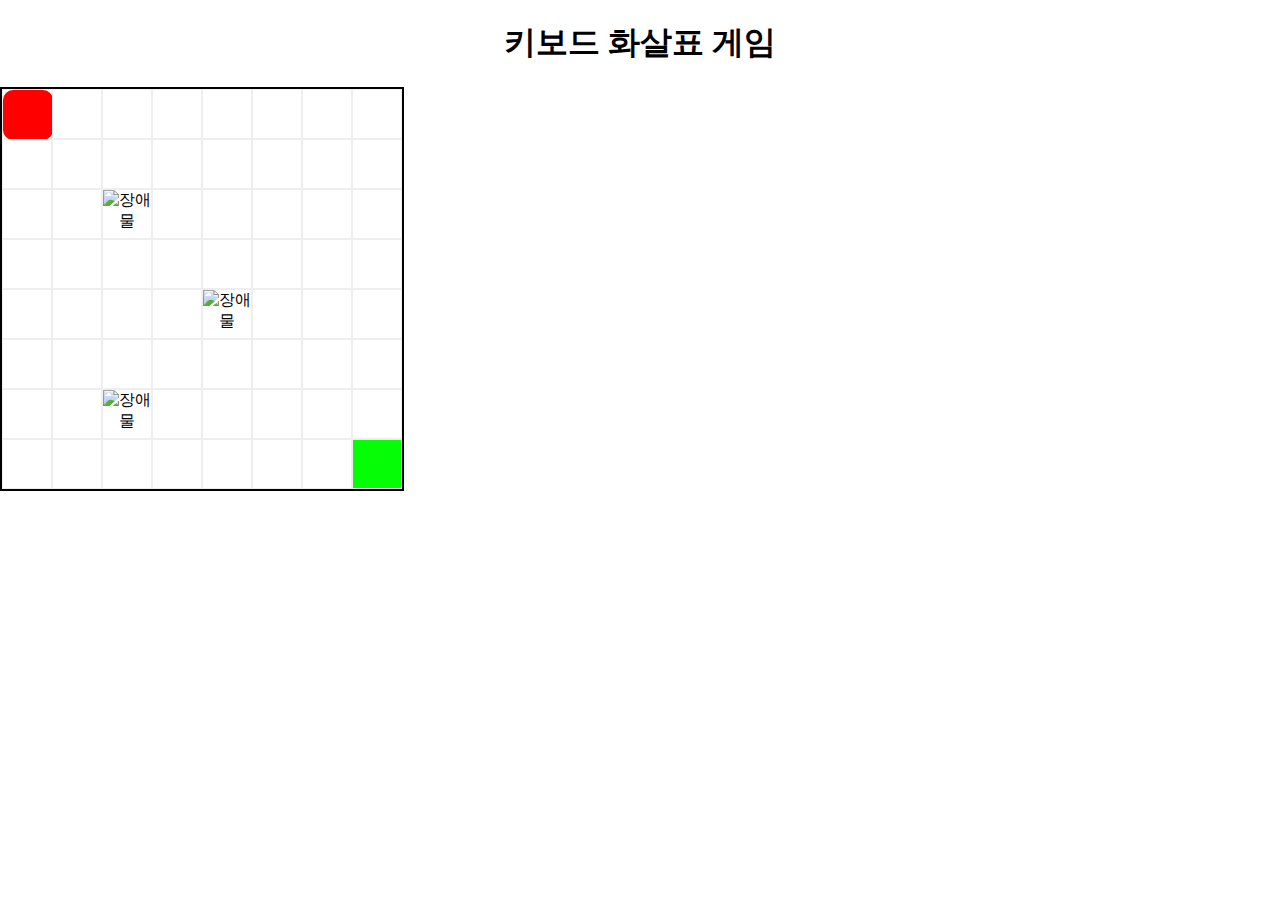
==== boardGame.html @ 65a12dd5 "boardGame_commit" ====
<!DOCTYPE html>
<html lang="en">
<head>
    <meta charset="UTF-8">
    <meta name="viewport" content="width=device-width, initial-scale=1.0">
    <title>키보드 화살표 게임</title>
    <style>
        body{margin : 0 auto; text-align: center;  position: relative;}
        .dark-background {
            background-color: rgba(0, 0, 0,0.5); /* 어두운 배경 */
        }
        .white-background {
            background-color: white; /* 어두운 배경 */
        }
        #game-area{
            width:400px;
            height:400px;
            border: 2px solid #000;
            position: relative;
            /*범위를 벗어나면 보이지 않게 하겠다.*/
            overflow: hidden;
            display :grid;
            grid-template-columns: repeat(8, 50px);
            grid-template-rows: repeat(8, 50px);
            grid-gap: 0;
        }
        #box{
            width:50px;
            height:50px;
            background-color: red;
            position: absolute;
            /*부모의 박스를 기준으로 (200,200)이 중앙인데 자식 박스의 크기가 50이므로 중앙에 가게 하려면 200-25를 해주면 된다.*/
            top:0px;
            left:0px;
            border-radius: 10px;
        }
        .grid-item{
            border: 1px solid #eee; /* 셀 테두리 */
            text-align: center;
            box-sizing: border-box;
            position: relative;
        }
        .grid-item > img{
            width: 100%; /* 셀 너비에 맞춤 */
            height: 100%; /* 셀 높이에 맞춤 */
            object-fit: cover;
        }
        #destination{
            background-color: rgb(5, 253, 5);
        }
        #modal{
            background-color: white;
            width: 250px;
            height : 150px;
            text-align: center;
            align-content: center;
            display: none;
            border-radius: 10px;
            position: absolute;        
            top:50%;
            left: 50%;
            transform: translate(-50%, -50%);

        }
    </style>
</head>
<body>
    <h1>키보드 화살표 게임</h1>
    <div id = 'game-area'>
        <div class = 'grid-item'><div id = 'box'></div></div>
        <div class = 'grid-item'></div>
        <div class = 'grid-item'></div>
        <div class = 'grid-item'></div>
        <div class = 'grid-item'></div>
        <div class = 'grid-item'></div>
        <div class = 'grid-item'></div>
        <div class = 'grid-item'></div>

        <div class = 'grid-item'></div>
        <div class = 'grid-item'></div>
        <div class = 'grid-item'></div>
        <div class = 'grid-item'></div>
        <div class = 'grid-item'></div>
        <div class = 'grid-item'></div>
        <div class = 'grid-item'></div>
        <div class = 'grid-item'></div>

        <div class = 'grid-item'></div>
        <div class = 'grid-item'></div>
        <div class = 'grid-item item1'><img src='images/stone.png' alt = '장애물' ></div>
        <div class = 'grid-item'></div>
        <div class = 'grid-item'></div>
        <div class = 'grid-item'></div>
        <div class = 'grid-item'></div>
        <div class = 'grid-item'></div>

        <div class = 'grid-item'></div>
        <div class = 'grid-item'></div>
        <div class = 'grid-item'></div>
        <div class = 'grid-item'></div>
        <div class = 'grid-item'></div>
        <div class = 'grid-item'></div>
        <div class = 'grid-item'></div>
        <div class = 'grid-item'></div>

        <div class = 'grid-item'></div>
        <div class = 'grid-item'></div>
        <div class = 'grid-item'></div>
        <div class = 'grid-item'></div>
        <div class = 'grid-item'><img src='images/stone.png' alt = '장애물' ></div>
        <div class = 'grid-item'></div>
        <div class = 'grid-item'></div>
        <div class = 'grid-item'></div>

        <div class = 'grid-item'></div>
        <div class = 'grid-item'></div>
        <div class = 'grid-item'></div>
        <div class = 'grid-item'></div>
        <div class = 'grid-item'></div>
        <div class = 'grid-item'></div>
        <div class = 'grid-item'></div>
        <div class = 'grid-item'></div>

        <div class = 'grid-item'></div>
        <div class = 'grid-item'></div>
        <div class = 'grid-item'><img src='images/stone.png' alt = '장애물' ></div>
        <div class = 'grid-item'></div>
        <div class = 'grid-item'></div>
        <div class = 'grid-item'></div>
        <div class = 'grid-item'></div>
        <div class = 'grid-item'></div>

        <div class = 'grid-item'></div>
        <div class = 'grid-item'></div>
        <div class = 'grid-item'></div>
        <div class = 'grid-item'></div>
        <div class = 'grid-item'></div>
        <div class = 'grid-item'></div>
        <div class = 'grid-item'></div>
        <div class = 'grid-item' id = 'destination'></div>
    </div>
    <div id = 'modal'>
        <p id = 'result'></p>
        <button type="button" id = 'retry'>다시하기</button>
    </div>

    <script>
        const box = document.getElementById('box');
        let topPostion = 0;
        let leftPostion = 0;
        window.addEventListener('keydown', (event) =>{
            switch(event.key){
                case 'ArrowUp' : 
                    if(topPostion >= 0){
                        topPostion = topPostion - 50;
                        box.style.top = topPostion +'px';
                    }
                    break;
                
                case 'ArrowDown' : 
                    if(topPostion < 350){
                        topPostion = topPostion + 50 ;
                        box.style.top = topPostion+'px';
                    }
                    break;
                 
                case 'ArrowRight' : 
                    if(leftPostion >= 0){
                        leftPostion = leftPostion + 50;
                        box.style.left = leftPostion +'px';
                    }
                    break;
                case 'ArrowLeft' : 
                    if(leftPostion < 350){
                        leftPostion = leftPostion - 50 ;
                        box.style.left = leftPostion+'px';
                    }
                    break;
            }
            console.log(topPostion + 'top');
            console.log(leftPostion + 'left');
            if(topPostion == 50 && leftPostion == 100){
                console.log('닿였다!!');
                showModal();

            }else if(topPostion == 100 && leftPostion == 50){
                console.log('닿였다!!');
            }
        });
       
        function showModal(){
            let modal = document.querySelector('#modal');
            document.querySelector('#result').innerText = '사망하셨습니다.';
            modal.style.display = 'block';
            document.body.classList.remove('white-background');
            document.body.classList.add('dark-background');
            div.removeEventListener('keydown', handleKeydown);
        }
        document.querySelector('#retry').addEventListener("click",closeModal);
        function closeModal(){
            modal.style.display = 'none';
            document.body.classList.add('white-background');
            topPostion = 0;
            leftPostion = 0;
            box.style.top = topPostion + 'px';
            box.style.left = leftPostion + 'px';
            document.body.classList.add('white-background');
            div.addEventListener('keydown', handleKeydown);
        }
    </script>
</body>
</html>
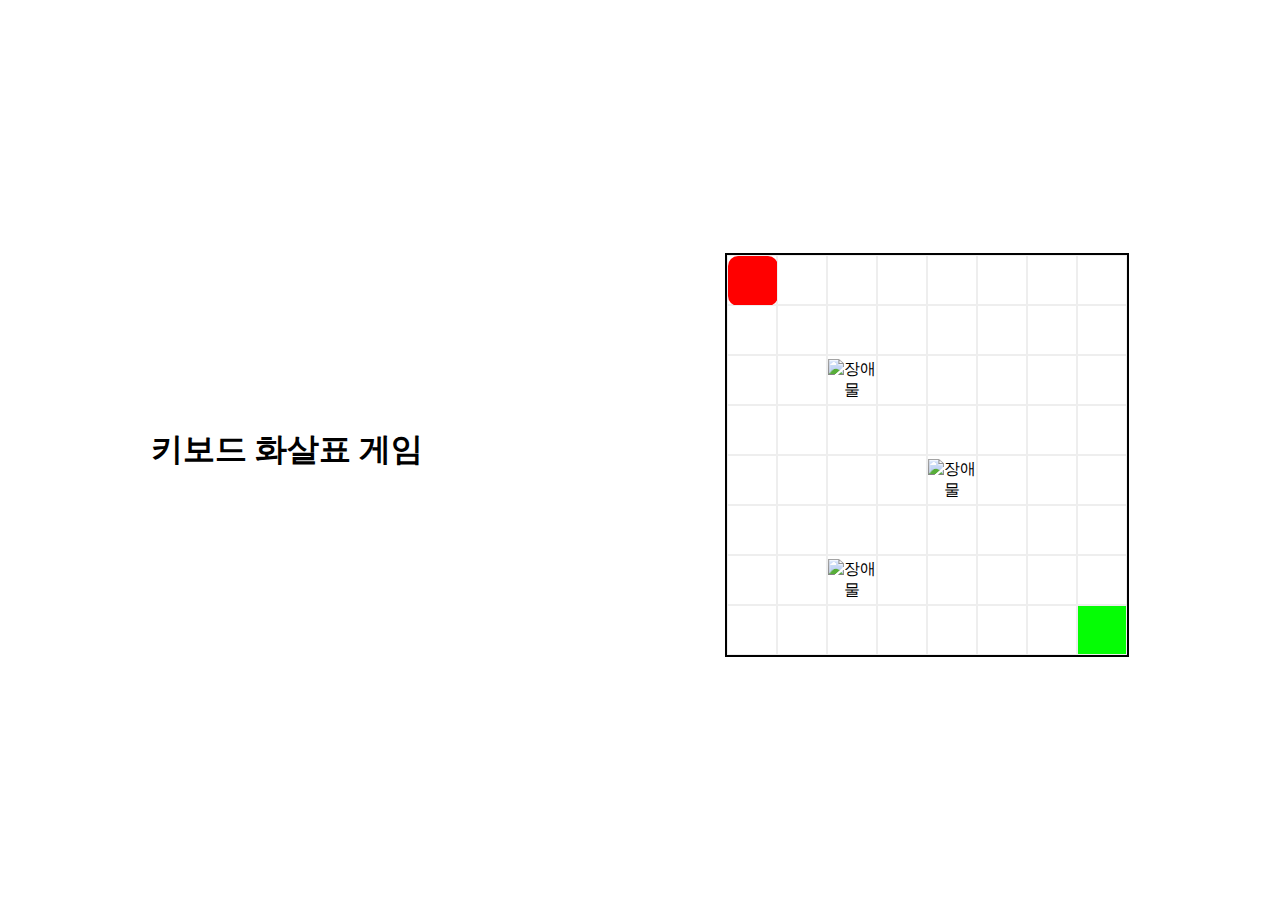
==== commit 6d8e0870: "boardGame_commit" ====
--- a/boardGame.html
+++ b/boardGame.html
@@ -5,14 +5,23 @@
     <meta name="viewport" content="width=device-width, initial-scale=1.0">
     <title>키보드 화살표 게임</title>
     <style>
-        body{margin : 0 auto; text-align: center;  position: relative;}
+        *{margin : 0 auto; text-align: center; align-content: center; }
+        body{
+            display: flex;
+            justify-content: center; /* 수평 중앙 정렬 */
+            align-items: center; /* 수직 중앙 정렬 */
+            height: 100vh; /* 전체 높이를 100%로 설정 */
+            margin: 0;
+        }
         .dark-background {
             background-color: rgba(0, 0, 0,0.5); /* 어두운 배경 */
         }
         .white-background {
             background-color: white; /* 어두운 배경 */
         }
+        
         #game-area{
+            margin-top: 10px;
             width:400px;
             height:400px;
             border: 2px solid #000;
@@ -35,10 +44,15 @@
             border-radius: 10px;
         }
         .grid-item{
-            border: 1px solid #eee; /* 셀 테두리 */
-            text-align: center;
             box-sizing: border-box;
             position: relative;
+
+            width: 50px;
+            height: 50px;
+            border: 1px solid #eee; /* 셀 테두리 */
+            display: flex;
+            justify-content: center; /* 수평 중앙 정렬 */
+            align-items: center; /* 수직 중앙 정렬 */
         }
         .grid-item > img{
             width: 100%; /* 셀 너비에 맞춤 */
@@ -148,7 +162,9 @@
         const box = document.getElementById('box');
         let topPostion = 0;
         let leftPostion = 0;
-        window.addEventListener('keydown', (event) =>{
+        window.addEventListener('keydown', direction);
+
+        function direction(event){
             switch(event.key){
                 case 'ArrowUp' : 
                     if(topPostion >= 0){
@@ -177,27 +193,39 @@
                     }
                     break;
             }
+            alert();
+        }
+
+        function alert(){
             console.log(topPostion + 'top');
             console.log(leftPostion + 'left');
             if(topPostion == 50 && leftPostion == 100){
-                console.log('닿였다!!');
                 showModal();
 
-            }else if(topPostion == 100 && leftPostion == 50){
-                console.log('닿였다!!');
+            }else if(topPostion == 100){
+                if(leftPostion == 50 || leftPostion == 150) showModal();
+            }else if(topPostion == 150){
+                if(leftPostion == 100 || leftPostion == 200) showModal();
             }
-        });
+            else if(topPostion == 200){
+                if(leftPostion == 150 || leftPostion == 250)
+                showModal();
+            }else if(topPostion == 250 && leftPostion == 200){
+                showModal();
+            }
+        }
        
         function showModal(){
+            window.removeEventListener('keydown', direction);
             let modal = document.querySelector('#modal');
             document.querySelector('#result').innerText = '사망하셨습니다.';
             modal.style.display = 'block';
             document.body.classList.remove('white-background');
             document.body.classList.add('dark-background');
-            div.removeEventListener('keydown', handleKeydown);
         }
         document.querySelector('#retry').addEventListener("click",closeModal);
         function closeModal(){
+            window.addEventListener('keydown', direction);
             modal.style.display = 'none';
             document.body.classList.add('white-background');
             topPostion = 0;
@@ -205,7 +233,6 @@
             box.style.top = topPostion + 'px';
             box.style.left = leftPostion + 'px';
             document.body.classList.add('white-background');
-            div.addEventListener('keydown', handleKeydown);
         }
     </script>
 </body>
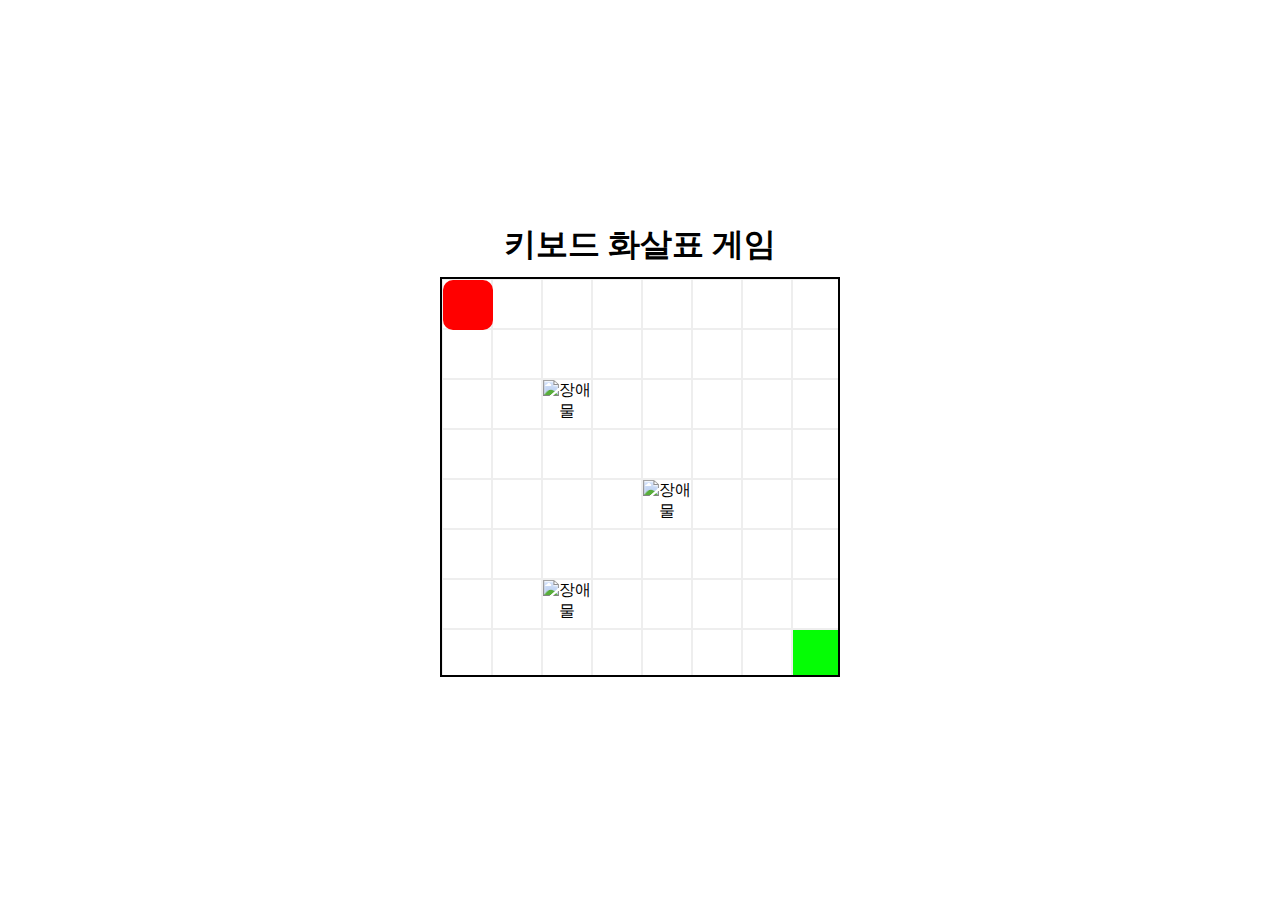
==== commit 26f5afac: "boardGame_commit" ====
--- a/boardGame.html
+++ b/boardGame.html
@@ -5,13 +5,20 @@
     <meta name="viewport" content="width=device-width, initial-scale=1.0">
     <title>키보드 화살표 게임</title>
     <style>
-        *{margin : 0 auto; text-align: center; align-content: center; }
+        *{ box-sizing: border-box;  
+            margin: 0;
+            padding: 0; /* 패딩도 초기화 */
+        }
+        html, body{
+            height: 100%; /* 전체 높이 설정 */
+        }
         body{
             display: flex;
             justify-content: center; /* 수평 중앙 정렬 */
             align-items: center; /* 수직 중앙 정렬 */
-            height: 100vh; /* 전체 높이를 100%로 설정 */
-            margin: 0;
+        }
+        #wrapper{
+            text-align: center; /* 텍스트 중앙 정렬 */
         }
         .dark-background {
             background-color: rgba(0, 0, 0,0.5); /* 어두운 배경 */
@@ -42,17 +49,14 @@
             top:0px;
             left:0px;
             border-radius: 10px;
+            z-index: 2;
         }
         .grid-item{
-            box-sizing: border-box;
             position: relative;
-
             width: 50px;
             height: 50px;
             border: 1px solid #eee; /* 셀 테두리 */
-            display: flex;
-            justify-content: center; /* 수평 중앙 정렬 */
-            align-items: center; /* 수직 중앙 정렬 */
+            
         }
         .grid-item > img{
             width: 100%; /* 셀 너비에 맞춤 */
@@ -76,87 +80,97 @@
             transform: translate(-50%, -50%);
 
         }
+        #retry, #stop, #close{
+            margin: 5px;
+            padding:5px;
+        }
+        #close{
+            display: none;
+        }
     </style>
 </head>
 <body>
-    <h1>키보드 화살표 게임</h1>
-    <div id = 'game-area'>
-        <div class = 'grid-item'><div id = 'box'></div></div>
-        <div class = 'grid-item'></div>
-        <div class = 'grid-item'></div>
-        <div class = 'grid-item'></div>
-        <div class = 'grid-item'></div>
-        <div class = 'grid-item'></div>
-        <div class = 'grid-item'></div>
-        <div class = 'grid-item'></div>
-
-        <div class = 'grid-item'></div>
-        <div class = 'grid-item'></div>
-        <div class = 'grid-item'></div>
-        <div class = 'grid-item'></div>
-        <div class = 'grid-item'></div>
-        <div class = 'grid-item'></div>
-        <div class = 'grid-item'></div>
-        <div class = 'grid-item'></div>
-
-        <div class = 'grid-item'></div>
-        <div class = 'grid-item'></div>
-        <div class = 'grid-item item1'><img src='images/stone.png' alt = '장애물' ></div>
-        <div class = 'grid-item'></div>
-        <div class = 'grid-item'></div>
-        <div class = 'grid-item'></div>
-        <div class = 'grid-item'></div>
-        <div class = 'grid-item'></div>
-
-        <div class = 'grid-item'></div>
-        <div class = 'grid-item'></div>
-        <div class = 'grid-item'></div>
-        <div class = 'grid-item'></div>
-        <div class = 'grid-item'></div>
-        <div class = 'grid-item'></div>
-        <div class = 'grid-item'></div>
-        <div class = 'grid-item'></div>
-
-        <div class = 'grid-item'></div>
-        <div class = 'grid-item'></div>
-        <div class = 'grid-item'></div>
-        <div class = 'grid-item'></div>
-        <div class = 'grid-item'><img src='images/stone.png' alt = '장애물' ></div>
-        <div class = 'grid-item'></div>
-        <div class = 'grid-item'></div>
-        <div class = 'grid-item'></div>
-
-        <div class = 'grid-item'></div>
-        <div class = 'grid-item'></div>
-        <div class = 'grid-item'></div>
-        <div class = 'grid-item'></div>
-        <div class = 'grid-item'></div>
-        <div class = 'grid-item'></div>
-        <div class = 'grid-item'></div>
-        <div class = 'grid-item'></div>
-
-        <div class = 'grid-item'></div>
-        <div class = 'grid-item'></div>
-        <div class = 'grid-item'><img src='images/stone.png' alt = '장애물' ></div>
-        <div class = 'grid-item'></div>
-        <div class = 'grid-item'></div>
-        <div class = 'grid-item'></div>
-        <div class = 'grid-item'></div>
-        <div class = 'grid-item'></div>
-
-        <div class = 'grid-item'></div>
-        <div class = 'grid-item'></div>
-        <div class = 'grid-item'></div>
-        <div class = 'grid-item'></div>
-        <div class = 'grid-item'></div>
-        <div class = 'grid-item'></div>
-        <div class = 'grid-item'></div>
-        <div class = 'grid-item' id = 'destination'></div>
+    <div id = 'wrapper'>
+        <h1>키보드 화살표 게임</h1>
+        <div id = 'game-area'>
+            <div class = 'grid-item'><div id = 'box'></div></div>
+            <div class = 'grid-item'></div>
+            <div class = 'grid-item'></div>
+            <div class = 'grid-item'></div>
+            <div class = 'grid-item'></div>
+            <div class = 'grid-item'></div>
+            <div class = 'grid-item'></div>
+            <div class = 'grid-item'></div>
+    
+            <div class = 'grid-item'></div>
+            <div class = 'grid-item'></div>
+            <div class = 'grid-item'></div>
+            <div class = 'grid-item'></div>
+            <div class = 'grid-item'></div>
+            <div class = 'grid-item'></div>
+            <div class = 'grid-item'></div>
+            <div class = 'grid-item'></div>
+    
+            <div class = 'grid-item'></div>
+            <div class = 'grid-item'></div>
+            <div class = 'grid-item item1'><img src='images/stone.png' alt = '장애물' ></div>
+            <div class = 'grid-item'></div>
+            <div class = 'grid-item'></div>
+            <div class = 'grid-item'></div>
+            <div class = 'grid-item'></div>
+            <div class = 'grid-item'></div>
+    
+            <div class = 'grid-item'></div>
+            <div class = 'grid-item'></div>
+            <div class = 'grid-item'></div>
+            <div class = 'grid-item'></div>
+            <div class = 'grid-item'></div>
+            <div class = 'grid-item'></div>
+            <div class = 'grid-item'></div>
+            <div class = 'grid-item'></div>
+    
+            <div class = 'grid-item'></div>
+            <div class = 'grid-item'></div>
+            <div class = 'grid-item'></div>
+            <div class = 'grid-item'></div>
+            <div class = 'grid-item'><img src='images/stone.png' alt = '장애물' ></div>
+            <div class = 'grid-item'></div>
+            <div class = 'grid-item'></div>
+            <div class = 'grid-item'></div>
+    
+            <div class = 'grid-item'></div>
+            <div class = 'grid-item'></div>
+            <div class = 'grid-item'></div>
+            <div class = 'grid-item'></div>
+            <div class = 'grid-item'></div>
+            <div class = 'grid-item'></div>
+            <div class = 'grid-item'></div>
+            <div class = 'grid-item'></div>
+    
+            <div class = 'grid-item'></div>
+            <div class = 'grid-item'></div>
+            <div class = 'grid-item'><img src='images/stone.png' alt = '장애물' ></div>
+            <div class = 'grid-item'></div>
+            <div class = 'grid-item'></div>
+            <div class = 'grid-item'></div>
+            <div class = 'grid-item'></div>
+            <div class = 'grid-item'></div>
+    
+            <div class = 'grid-item'></div>
+            <div class = 'grid-item'></div>
+            <div class = 'grid-item'></div>
+            <div class = 'grid-item'></div>
+            <div class = 'grid-item'></div>
+            <div class = 'grid-item'></div>
+            <div class = 'grid-item'></div>
+            <div class = 'grid-item' id = 'destination'></div>
+        </div>
+        <div id = 'modal'>
+            <p id = 'result'></p>
+            <button type="button" id = 'retry'>다시하기</button>
+        </div>
     </div>
-    <div id = 'modal'>
-        <p id = 'result'></p>
-        <button type="button" id = 'retry'>다시하기</button>
-    </div>
+    
 
     <script>
         const box = document.getElementById('box');
@@ -167,7 +181,7 @@
         function direction(event){
             switch(event.key){
                 case 'ArrowUp' : 
-                    if(topPostion >= 0){
+                    if(topPostion > 0){
                         topPostion = topPostion - 50;
                         box.style.top = topPostion +'px';
                     }
@@ -181,13 +195,13 @@
                     break;
                  
                 case 'ArrowRight' : 
-                    if(leftPostion >= 0){
+                    if(leftPostion < 350){
                         leftPostion = leftPostion + 50;
                         box.style.left = leftPostion +'px';
                     }
                     break;
                 case 'ArrowLeft' : 
-                    if(leftPostion < 350){
+                    if(leftPostion >0 ){
                         leftPostion = leftPostion - 50 ;
                         box.style.left = leftPostion+'px';
                     }
@@ -208,11 +222,13 @@
                 if(leftPostion == 100 || leftPostion == 200) showModal();
             }
             else if(topPostion == 200){
-                if(leftPostion == 150 || leftPostion == 250)
-                showModal();
-            }else if(topPostion == 250 && leftPostion == 200){
-                showModal();
-            }
+                if(leftPostion == 150 || leftPostion == 250) showModal();
+            }else if(topPostion == 250 ){
+                if(leftPostion == 100 || leftPostion == 200) showModal();
+            }else if(topPostion == 300){
+                if(leftPostion == 50 || leftPostion == 150) showModal();
+            }else if(topPostion == 350 && leftPostion == 100) showModal();
+            else if(topPostion == 350 && leftPostion == 350) finish();
         }
        
         function showModal(){
@@ -223,7 +239,8 @@
             document.body.classList.remove('white-background');
             document.body.classList.add('dark-background');
         }
-        document.querySelector('#retry').addEventListener("click",closeModal);
+        const retry = document.querySelector('#retry');
+        retry.addEventListener("click",closeModal);
         function closeModal(){
             window.addEventListener('keydown', direction);
             modal.style.display = 'none';
@@ -234,6 +251,14 @@
             box.style.left = leftPostion + 'px';
             document.body.classList.add('white-background');
         }
+        function finish(){
+            window.removeEventListener('keydown', direction);
+            let modal = document.querySelector('#modal');
+            document.querySelector('#result').innerText = '게임을 클리어하셨습니다.';
+            modal.style.display = 'block';
+            document.body.classList.remove('white-background');
+            document.body.classList.add('dark-background');
+        }
     </script>
 </body>
 </html>